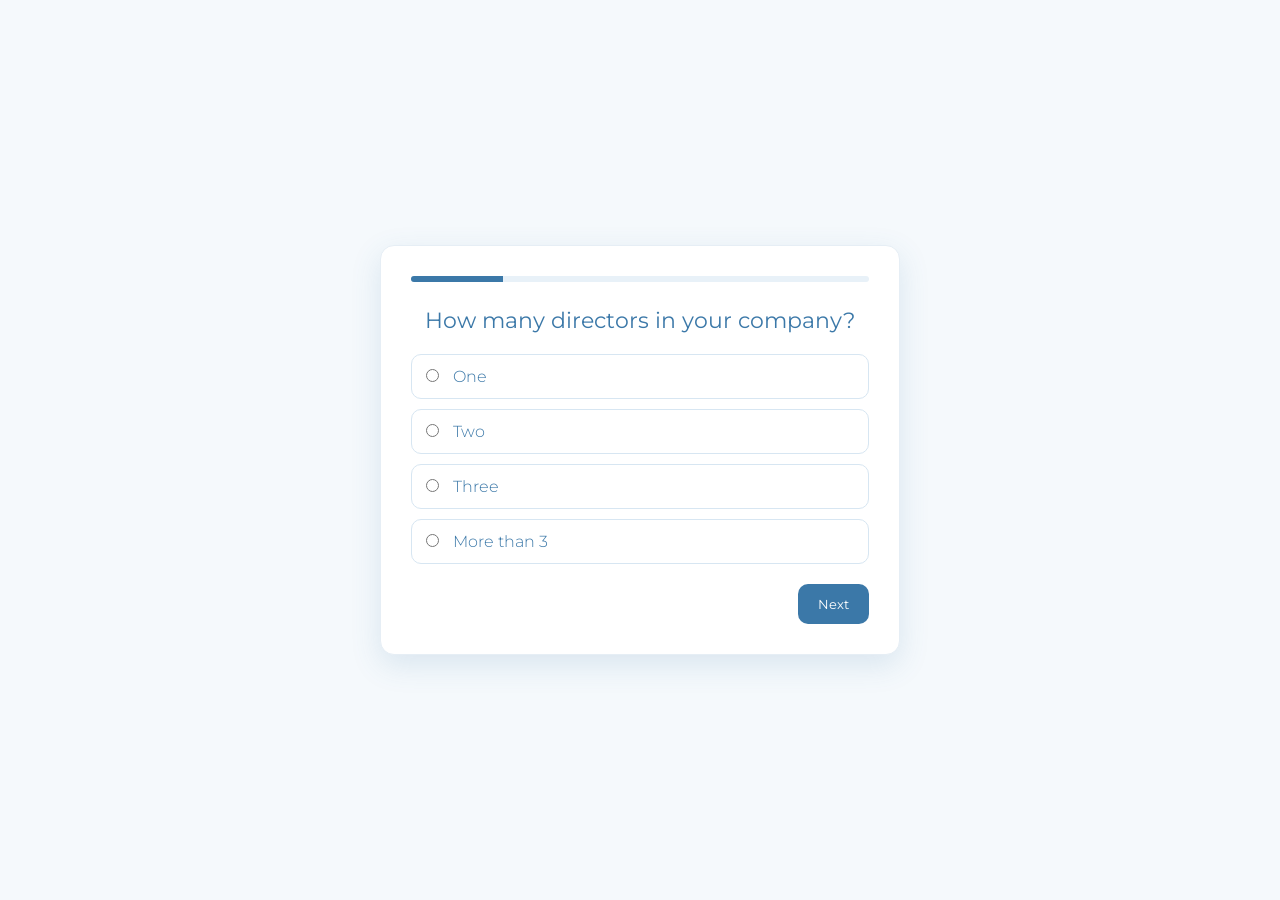
==== contact.html @ 0ee3c689 "Add files via upload" ====
<!DOCTYPE html>
<html lang="en">
<head>
<meta charset="UTF-8">
<meta name="viewport" content="width=device-width, initial-scale=1.0">
<title>Lead Generation Form - SharpX Accountancy</title>

<!-- Google Font (Montserrat Light style) -->
<link href="https://fonts.googleapis.com/css2?family=Montserrat:wght@300;400&display=swap" rel="stylesheet">

<style>
  * {
    margin: 0;
    padding: 0;
    box-sizing: border-box;
    font-family: 'Montserrat', sans-serif;
    font-weight: 300;
  }

  body {
    background: #f5f9fc;
    display: flex;
    justify-content: center;
    align-items: center;
    min-height: 100vh;
    padding: 20px;
  }

  .container {
    width: 100%;
    max-width: 520px;
    background: #fff;
    border-radius: 14px;
    padding: 30px;
    box-shadow: 0 10px 30px rgba(59,120,168,0.15);
    border: 1px solid #e6eef5;
  }

  h2 {
    color: #3B78A8;
    font-weight: 400;
    font-size: 22px;
    margin-bottom: 20px;
    text-align: center;
  }

  .step {
    display: none;
  }

  .step.active {
    display: block;
  }

  label.option {
    display: block;
    padding: 12px 14px;
    margin-bottom: 10px;
    border: 1px solid #d7e6f2;
    border-radius: 10px;
    cursor: pointer;
    color: #3B78A8;
    transition: 0.3s;
  }

  label.option:hover {
    background: #f0f7fc;
    border-color: #3B78A8;
  }

  input[type="radio"],
  input[type="checkbox"] {
    margin-right: 10px;
    accent-color: #3B78A8;
  }

  input[type="text"],
  input[type="email"],
  input[type="tel"] {
    width: 100%;
    padding: 12px;
    margin-bottom: 12px;
    border: 1px solid #d7e6f2;
    border-radius: 10px;
    outline: none;
    color: #3B78A8;
  }

  input:focus {
    border-color: #3B78A8;
    box-shadow: 0 0 0 3px rgba(59,120,168,0.15);
  }

  .buttons {
    display: flex;
    justify-content: space-between;
    margin-top: 20px;
  }

  button {
    background: #3B78A8;
    color: white;
    border: none;
    padding: 12px 20px;
    border-radius: 10px;
    cursor: pointer;
    transition: 0.3s;
    font-weight: 400;
  }

  button:hover {
    background: #2f6590;
  }

  .progress {
    height: 6px;
    width: 100%;
    background: #e8f1f8;
    border-radius: 20px;
    margin-bottom: 25px;
    overflow: hidden;
  }

  .bar {
    height: 100%;
    width: 20%;
    background: #3B78A8;
    transition: 0.3s;
  }
</style>
</head>

<body>

<div class="container">

<div class="progress">
  <div class="bar" id="bar"></div>
</div>

<form action="https://api.web3forms.com/submit" method="POST">

  <!-- Web3Forms Integration Settings -->
  <input type="hidden" name="access_key" value="a24472c0-46aa-4830-95df-3df0b748cb43">
  <input type="hidden" name="from_name" value="SharpX Accountancy Lead Form">
  <input type="hidden" name="subject" value="New Accountancy Lead Generation Submission">
  <input type="hidden" name="replyto" value="info@sharpxaccountancy.co.uk">
  <input type="hidden" name="redirect" value="https://sharpxaccountancy.co.uk">

  <!-- STEP 1 -->
  <div class="step active">
    <h2>How many directors in your company?</h2>

    <label class="option"><input type="radio" name="Directors" value="One" required> One</label>
    <label class="option"><input type="radio" name="Directors" value="Two"> Two</label>
    <label class="option"><input type="radio" name="Directors" value="Three"> Three</label>
    <label class="option"><input type="radio" name="Directors" value="More than 3"> More than 3</label>

    <div class="buttons">
      <div></div>
      <button type="button" onclick="nextStep()">Next</button>
    </div>
  </div>

  <!-- STEP 2 -->
  <div class="step">
    <h2>Type of your company</h2>

    <label class="option"><input type="radio" name="Company Type" value="Limited Company" required> Limited Company</label>
    <label class="option"><input type="radio" name="Company Type" value="Sole Trader"> Sole Trader</label>
    <label class="option"><input type="radio" name="Company Type" value="Partnership"> Partnership</label>
    <label class="option"><input type="radio" name="Company Type" value="Freelancer"> Freelancer</label>
    <label class="option"><input type="radio" name="Company Type" value="Start-Up"> Start-Up</label>

    <div class="buttons">
      <button type="button" onclick="prevStep()">Back</button>
      <button type="button" onclick="nextStep()">Next</button>
    </div>
  </div>

  <!-- STEP 3 -->
  <div class="step">
    <h2>Your annual turnover</h2>

    <label class="option"><input type="radio" name="Annual Turnover" value="Less than 50,000" required> Less than 50,000</label>
    <label class="option"><input type="radio" name="Annual Turnover" value="50,000 to 70,000"> 50,000 to 70,000</label>
    <label class="option"><input type="radio" name="Annual Turnover" value="70,000 to 120,000"> 70,000 to 120,000</label>
    <label class="option"><input type="radio" name="Annual Turnover" value="More than 120,000"> More than 120,000</label>

    <div class="buttons">
      <button type="button" onclick="prevStep()">Back</button>
      <button type="button" onclick="nextStep()">Next</button>
    </div>
  </div>

  <!-- STEP 4 -->
  <div class="step">
    <h2>Services you are interested in</h2>

    <label class="option"><input type="checkbox" name="Services[]" value="Bookkeeping"> Bookkeeping</label>
    <label class="option"><input type="checkbox" name="Services[]" value="Accounts"> Accounts</label>
    <label class="option"><input type="checkbox" name="Services[]" value="Tax"> Tax</label>
    <label class="option"><input type="checkbox" name="Services[]" value="VAT"> VAT</label>
    <label class="option"><input type="checkbox" name="Services[]" value="Payroll"> Payroll</label>
    <label class="option"><input type="checkbox" name="Services[]" value="Advisory"> Advisory</label>

    <div class="buttons">
      <button type="button" onclick="prevStep()">Back</button>
      <button type="button" onclick="nextStep()">Next</button>
    </div>
  </div>

  <!-- STEP 5 -->
  <div class="step">
    <h2>Contact Us</h2>

    <input type="text" name="Full Name" placeholder="Full Name" required>
    <input type="text" name="Company Name" placeholder="Company Name" required>
    <input type="tel" name="Phone Number" placeholder="Phone Number" required>
    <input type="email" name="Email" placeholder="Email Address" required>

    <div class="buttons">
      <button type="button" onclick="prevStep()">Back</button>
      <button type="submit">Submit</button>
    </div>
  </div>

</form>
</div>

<script>
let currentStep = 0;
const steps = document.querySelectorAll(".step");
const bar = document.getElementById("bar");

function showStep(step){
  steps.forEach((s,i)=>{
    s.classList.toggle("active", i === step);
  });

  bar.style.width = ((step + 1) / steps.length) * 100 + "%";
}

function validateCurrentStep() {
  const activeStep = steps[currentStep];
  const requiredInputs = activeStep.querySelectorAll("input[required], input[type='radio']");
  
  // If the step has radio buttons, check if at least one is selected
  if (requiredInputs.length > 0 && requiredInputs[0].type === "radio") {
    const name = requiredInputs[0].name;
    const checked = activeStep.querySelector(`input[name="${name}"]:checked`);
    if (!checked) {
      alert("Please select an option to proceed.");
      return false;
    }
  }
  
  // Validate basic text fields on the last step
  const textInputs = activeStep.querySelectorAll("input[type='text'], input[type='email'], input[type='tel']");
  for (let input of textInputs) {
    if (input.hasAttribute("required") && !input.value.trim()) {
      alert("Please fill out all fields.");
      input.focus();
      return false;
    }
  }
  
  return true;
}

function nextStep(){
  if (validateCurrentStep()) {
    if(currentStep < steps.length - 1){
      currentStep++;
      showStep(currentStep);
    }
  }
}

function prevStep(){
  if(currentStep > 0){
    currentStep--;
    showStep(currentStep);
  }
}
</script>

</body>
</html>
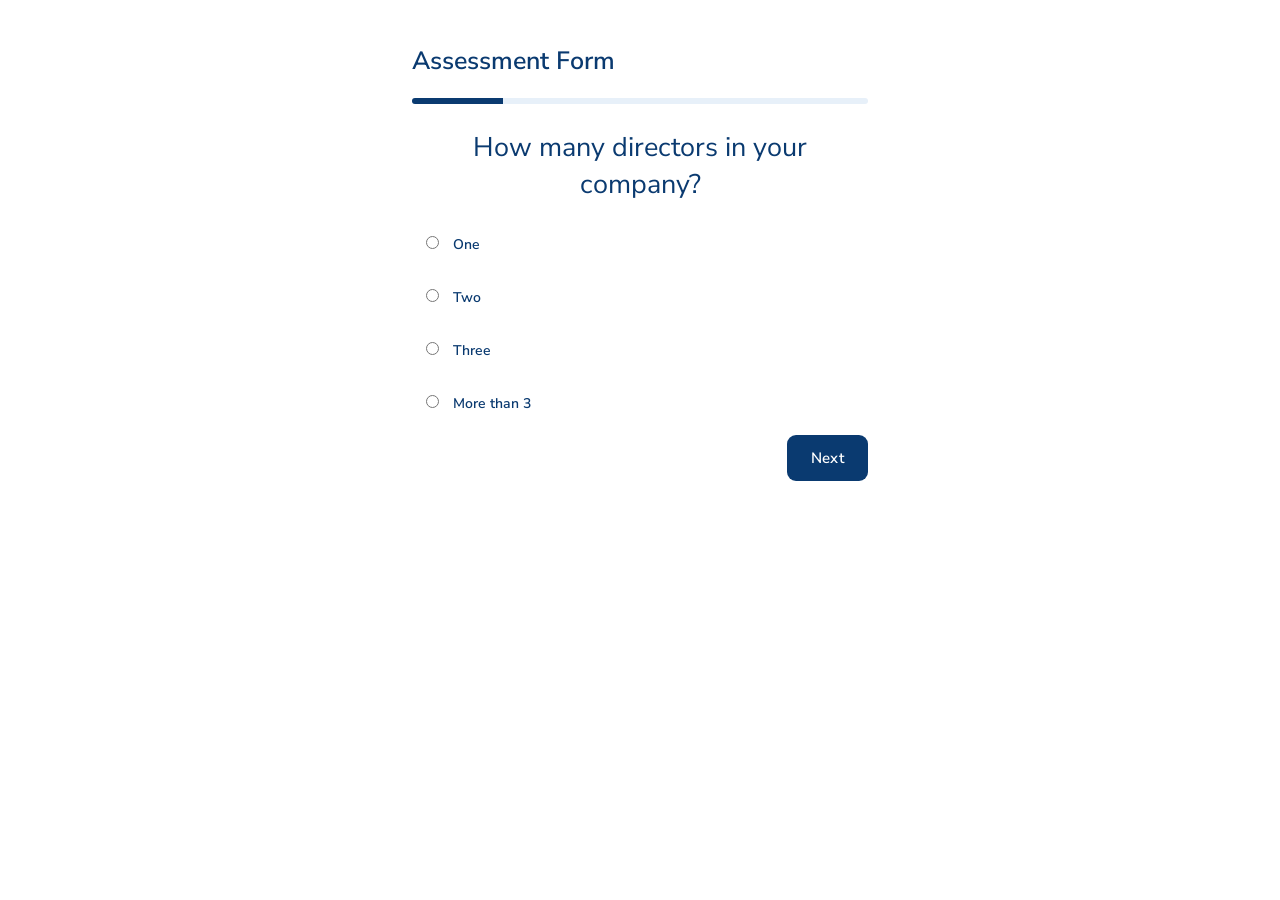
==== commit 532b17e3: "Add new pages Included the details folder and contactForm file." ====
--- a/contact.html
+++ b/contact.html
@@ -5,24 +5,19 @@
 <meta name="viewport" content="width=device-width, initial-scale=1.0">
 <title>Lead Generation Form - SharpX Accountancy</title>
 
-<!-- Google Font (Montserrat Light style) -->
-<link href="https://fonts.googleapis.com/css2?family=Montserrat:wght@300;400&display=swap" rel="stylesheet">
+<link href="https://fonts.googleapis.com/css2?family=Nunito+Sans:wght@300;400;500;600;700&display=swap" rel="stylesheet">
 
 <style>
-  * {
-    margin: 0;
-    padding: 0;
-    box-sizing: border-box;
-    font-family: 'Montserrat', sans-serif;
-    font-weight: 300;
-  }
+  :root { --ink: #0a3a70; --ink-hover: #084c95; --line: #dce8f5; }
+  * { margin: 0; padding: 0; box-sizing: border-box; font-family: 'Nunito Sans', sans-serif; }
 
   body {
-    background: #f5f9fc;
+    color: #555;
+    background: #ffffff;
     display: flex;
     justify-content: center;
-    align-items: center;
-    min-height: 100vh;
+    align-items: flex-start;
+    min-height: 0;
     padding: 20px;
   }
 
@@ -30,16 +25,18 @@
     width: 100%;
     max-width: 520px;
     background: #fff;
-    border-radius: 14px;
-    padding: 30px;
-    box-shadow: 0 10px 30px rgba(59,120,168,0.15);
-    border: 1px solid #e6eef5;
+    border: none;
+    border-radius: 22px;
+    padding: 24px 32px;
+    box-shadow: none;
+    display: flex;
+    flex-direction: column;
   }
 
   h2 {
-    color: #3B78A8;
+    color: var(--ink);
+    font-size: 27px;
     font-weight: 400;
-    font-size: 22px;
     margin-bottom: 20px;
     text-align: center;
   }
@@ -48,74 +45,98 @@
     display: none;
   }
 
+  .container > form {
+    display: flex;
+    flex: 1;
+    min-height: 0;
+    flex-direction: column;
+  }
+
   .step.active {
-    display: block;
+    display: flex;
+    flex: 1;
+    flex-direction: column;
   }
 
   label.option {
     display: block;
     padding: 12px 14px;
     margin-bottom: 10px;
-    border: 1px solid #d7e6f2;
-    border-radius: 10px;
+    border: none;
+    border-radius: 9px;
     cursor: pointer;
-    color: #3B78A8;
-    transition: 0.3s;
+    color: var(--ink);
+    font-size: 14px;
+    font-weight: 600;
+    transition: border-color .2s ease, box-shadow .2s ease, background .2s ease;
   }
 
   label.option:hover {
-    background: #f0f7fc;
-    border-color: #3B78A8;
+    background: #f4f8fd;
+    border-color: var(--ink);
   }
 
   input[type="radio"],
   input[type="checkbox"] {
     margin-right: 10px;
-    accent-color: #3B78A8;
+    accent-color: var(--ink);
   }
 
   input[type="text"],
   input[type="email"],
   input[type="tel"] {
     width: 100%;
-    padding: 12px;
+    padding: 12px 13px;
     margin-bottom: 12px;
-    border: 1px solid #d7e6f2;
-    border-radius: 10px;
+    border: none;
+    border-radius: 9px;
     outline: none;
-    color: #3B78A8;
+    color: #555;
+    font-size: 15px;
+    font-weight: 600;
   }
 
   input:focus {
-    border-color: #3B78A8;
-    box-shadow: 0 0 0 3px rgba(59,120,168,0.15);
+    border-color: var(--ink);
+    box-shadow: 0 0 0 3px rgba(10,58,112,.10);
   }
 
   .buttons {
     display: flex;
     justify-content: space-between;
-    margin-top: 20px;
+    margin-top: auto;
   }
 
   button {
-    background: #3B78A8;
+    background: var(--ink);
     color: white;
     border: none;
-    padding: 12px 20px;
-    border-radius: 10px;
+    padding: 13px 24px;
+    border-radius: 9px;
     cursor: pointer;
-    transition: 0.3s;
-    font-weight: 400;
+    transition: background .2s ease, transform .1s ease;
+    font-size: 15px;
+    font-weight: 600;
+    letter-spacing: .3px;
   }
 
   button:hover {
-    background: #2f6590;
+    background: var(--ink-hover);
+    transform: translateY(-1px);
+  }
+
+  .form-title {
+    color: var(--ink);
+    font-size: 25px;
+    font-weight: 600;
+    margin-bottom: 20px;
+    text-align: left;
   }
 
   .progress {
     height: 6px;
     width: 100%;
-    background: #e8f1f8;
+    background: #e7f0f9;
     border-radius: 20px;
     margin-bottom: 25px;
     overflow: hidden;
@@ -124,7 +145,7 @@
   .bar {
     height: 100%;
     width: 20%;
-    background: #3B78A8;
+    background: var(--ink);
     transition: 0.3s;
   }
 </style>
@@ -133,6 +154,8 @@
 <body>
 
 <div class="container">
+
+<h1 class="form-title">Assessment Form</h1>
 
 <div class="progress">
   <div class="bar" id="bar"></div>
@@ -239,7 +262,16 @@
   });
 
   bar.style.width = ((step + 1) / steps.length) * 100 + "%";
-}
+  reportHeight();
+}
+
+function reportHeight(){
+  const height = document.documentElement.scrollHeight;
+  window.parent.postMessage({ source: "sharpxLeadForm", height: height }, "*");
+}
+
+window.addEventListener("load", reportHeight);
+window.addEventListener("resize", reportHeight);
 
 function validateCurrentStep() {
   const activeStep = steps[currentStep];
@@ -286,4 +318,4 @@
 </script>
 
 </body>
-</html>
+</html>
